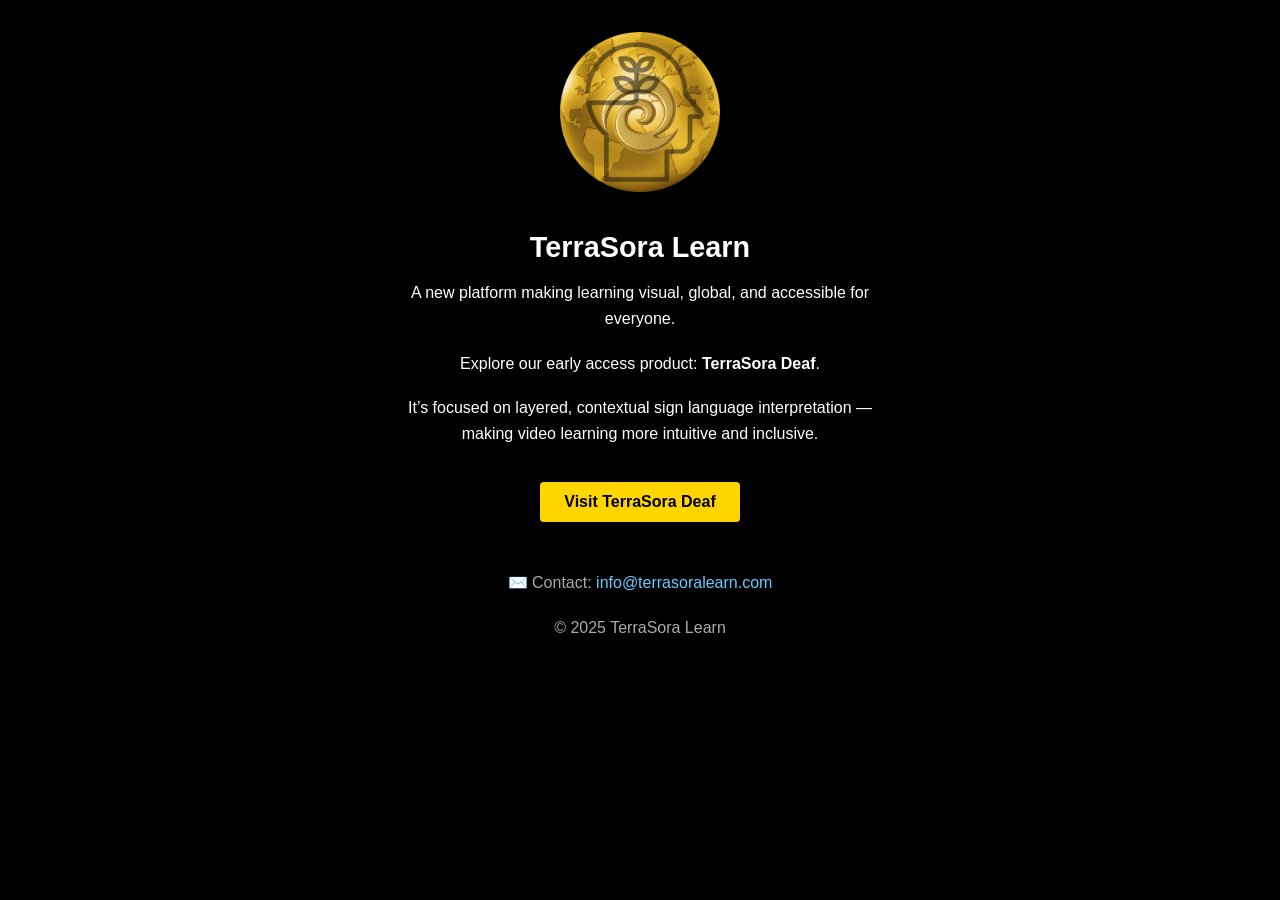
==== index.html @ a7935762 "Update index.html" ====
<!DOCTYPE html>
<html lang="en">
<head>
  <meta charset="UTF-8" />
  <meta name="viewport" content="width=device-width, initial-scale=1.0" />
  <title>TerraSora Learn</title>
  <style>
    body {
      margin: 0;
      font-family: Arial, sans-serif;
      background-color: #000;
      color: #fff;
      text-align: center;
      padding: 2rem 1rem;
    }
    img.logo {
      width: 160px;
      margin-bottom: 1rem;
    }
    h1 {
      font-size: 1.8rem;
      margin-bottom: 1rem;
    }
    p {
      font-size: 1rem;
      line-height: 1.6;
      max-width: 480px;
      margin: 0 auto 1.2rem auto;
    }
    a.cta {
      display: inline-block;
      padding: 0.7rem 1.5rem;
      background-color: #ffd500;
      color: #000;
      text-decoration: none;
      font-weight: bold;
      border-radius: 4px;
      margin-top: 1rem;
    }
    footer {
      margin-top: 3rem;
      font-size: 0.9rem;
      color: #aaa;
    }
    footer a {
      color: #66ccff;
      text-decoration: none;
    }
  </style>
</head>
<body>
  <img src="assets/TSL.png" alt="TerraSora Learn Logo" class="logo" />
  <h1>TerraSora Learn</h1>
  <p>A new platform making learning visual, global, and accessible for everyone.</p>
  <p>Explore our early access product: <strong>TerraSora Deaf</strong>.</p>
  <p>It’s focused on layered, contextual sign language interpretation — making video learning more intuitive and inclusive.</p>
  <a href="/Deaf" class="cta">Visit TerraSora Deaf</a>
  <footer>
    <p>✉️ Contact: <a href="mailto:info@terrasoralearn.com">info@terrasoralearn.com</a></p>
    <p>© 2025 TerraSora Learn</p>
  </footer>
</body>
</html>
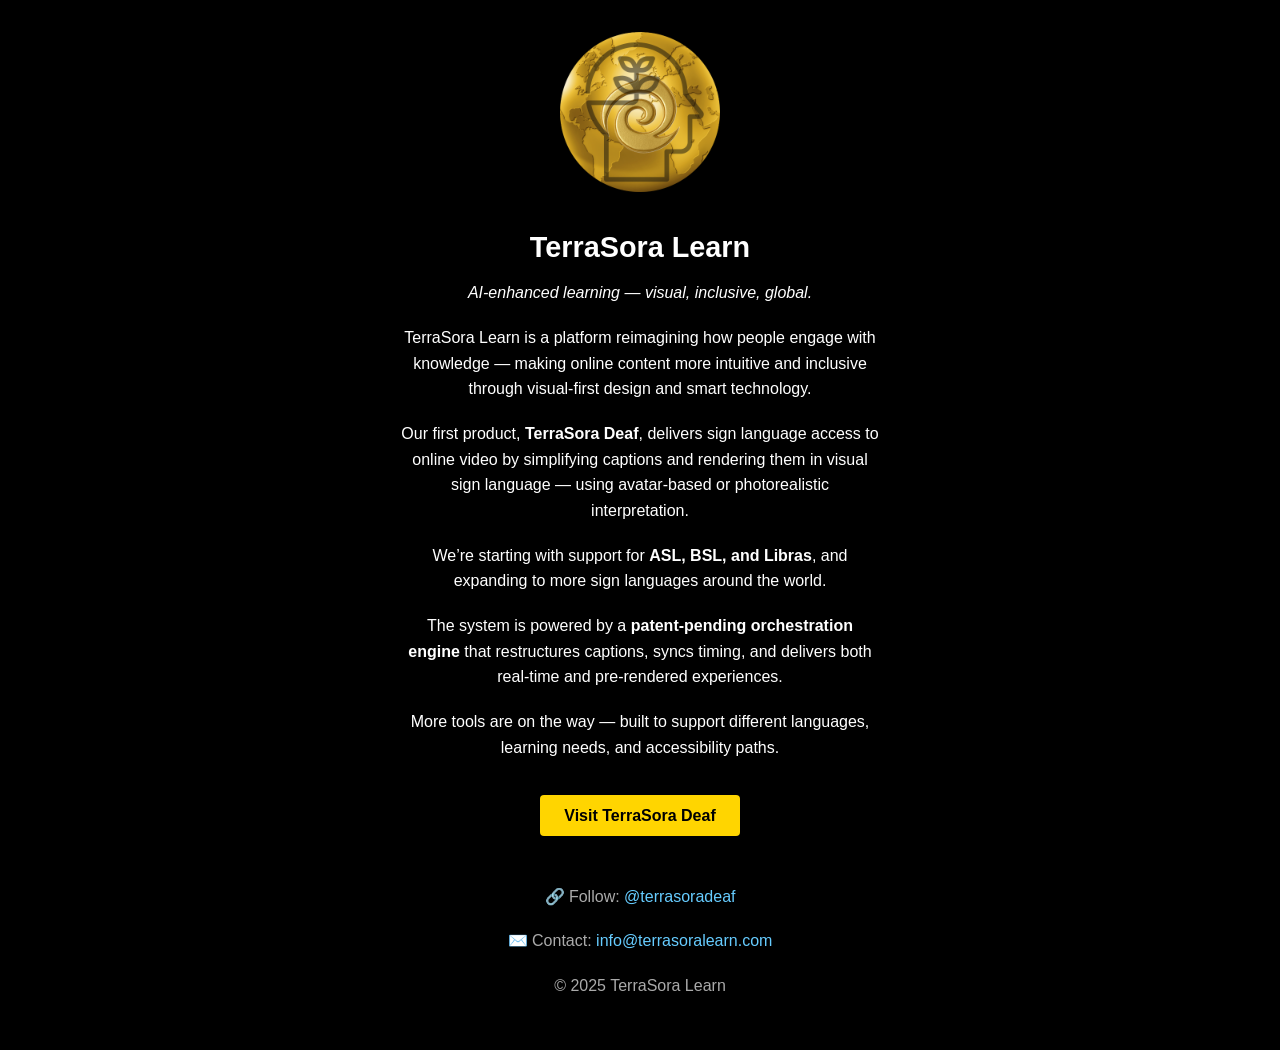
==== commit b9121fdc: "Update index.html" ====
--- a/index.html
+++ b/index.html
@@ -47,15 +47,29 @@
       text-decoration: none;
     }
   </style>
+<link rel="apple-touch-icon" sizes="180x180" href="/apple-touch-icon.png">
+<link rel="icon" type="image/png" sizes="32x32" href="/favicon-32x32.png">
+<link rel="icon" type="image/png" sizes="16x16" href="/favicon-16x16.png">
 </head>
 <body>
   <img src="assets/TSL.png" alt="TerraSora Learn Logo" class="logo" />
   <h1>TerraSora Learn</h1>
-  <p>A new platform making learning visual, global, and accessible for everyone.</p>
-  <p>Explore our early access product: <strong>TerraSora Deaf</strong>.</p>
-  <p>It’s focused on layered, contextual sign language interpretation — making video learning more intuitive and inclusive.</p>
+  <p><em>AI-enhanced learning — visual, inclusive, global.</em></p>
+
+  <p>TerraSora Learn is a platform reimagining how people engage with knowledge — making online content more intuitive and inclusive through visual-first design and smart technology.</p>
+
+  <p>Our first product, <strong>TerraSora Deaf</strong>, delivers sign language access to online video by simplifying captions and rendering them in visual sign language — using avatar-based or photorealistic interpretation.</p>
+
+  <p>We’re starting with support for <strong>ASL, BSL, and Libras</strong>, and expanding to more sign languages around the world.</p>
+
+  <p>The system is powered by a <strong>patent-pending orchestration engine</strong> that restructures captions, syncs timing, and delivers both real-time and pre-rendered experiences.</p>
+
+  <p>More tools are on the way — built to support different languages, learning needs, and accessibility paths.</p>
+
   <a href="/Deaf" class="cta">Visit TerraSora Deaf</a>
+
   <footer>
+    <p>🔗 Follow: <a href="https://instagram.com/terrasoradeaf">@terrasoradeaf</a></p>
     <p>✉️ Contact: <a href="mailto:info@terrasoralearn.com">info@terrasoralearn.com</a></p>
     <p>© 2025 TerraSora Learn</p>
   </footer>
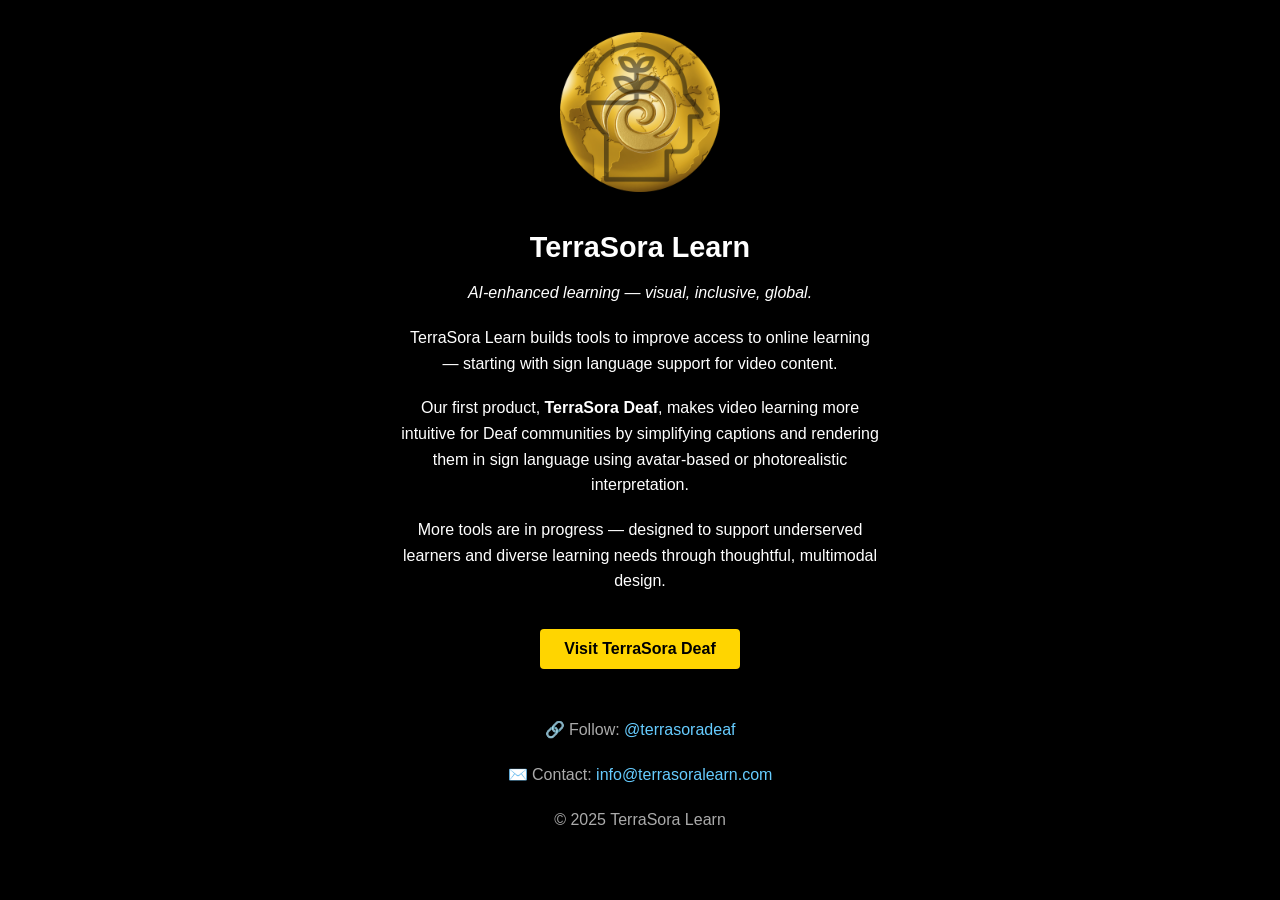
==== commit 11d55a97: "Update index.html" ====
--- a/index.html
+++ b/index.html
@@ -56,15 +56,11 @@
   <h1>TerraSora Learn</h1>
   <p><em>AI-enhanced learning — visual, inclusive, global.</em></p>
 
-  <p>TerraSora Learn is a platform reimagining how people engage with knowledge — making online content more intuitive and inclusive through visual-first design and smart technology.</p>
+  <p>TerraSora Learn builds tools to improve access to online learning — starting with sign language support for video content.</p>
 
-  <p>Our first product, <strong>TerraSora Deaf</strong>, delivers sign language access to online video by simplifying captions and rendering them in visual sign language — using avatar-based or photorealistic interpretation.</p>
+  <p>Our first product, <strong>TerraSora Deaf</strong>, makes video learning more intuitive for Deaf communities by simplifying captions and rendering them in sign language using avatar-based or photorealistic interpretation.</p>
 
-  <p>We’re starting with support for <strong>ASL, BSL, and Libras</strong>, and expanding to more sign languages around the world.</p>
-
-  <p>The system is powered by a <strong>patent-pending orchestration engine</strong> that restructures captions, syncs timing, and delivers both real-time and pre-rendered experiences.</p>
-
-  <p>More tools are on the way — built to support different languages, learning needs, and accessibility paths.</p>
+  <p>More tools are in progress — designed to support underserved learners and diverse learning needs through thoughtful, multimodal design.</p>
 
   <a href="/Deaf" class="cta">Visit TerraSora Deaf</a>
 
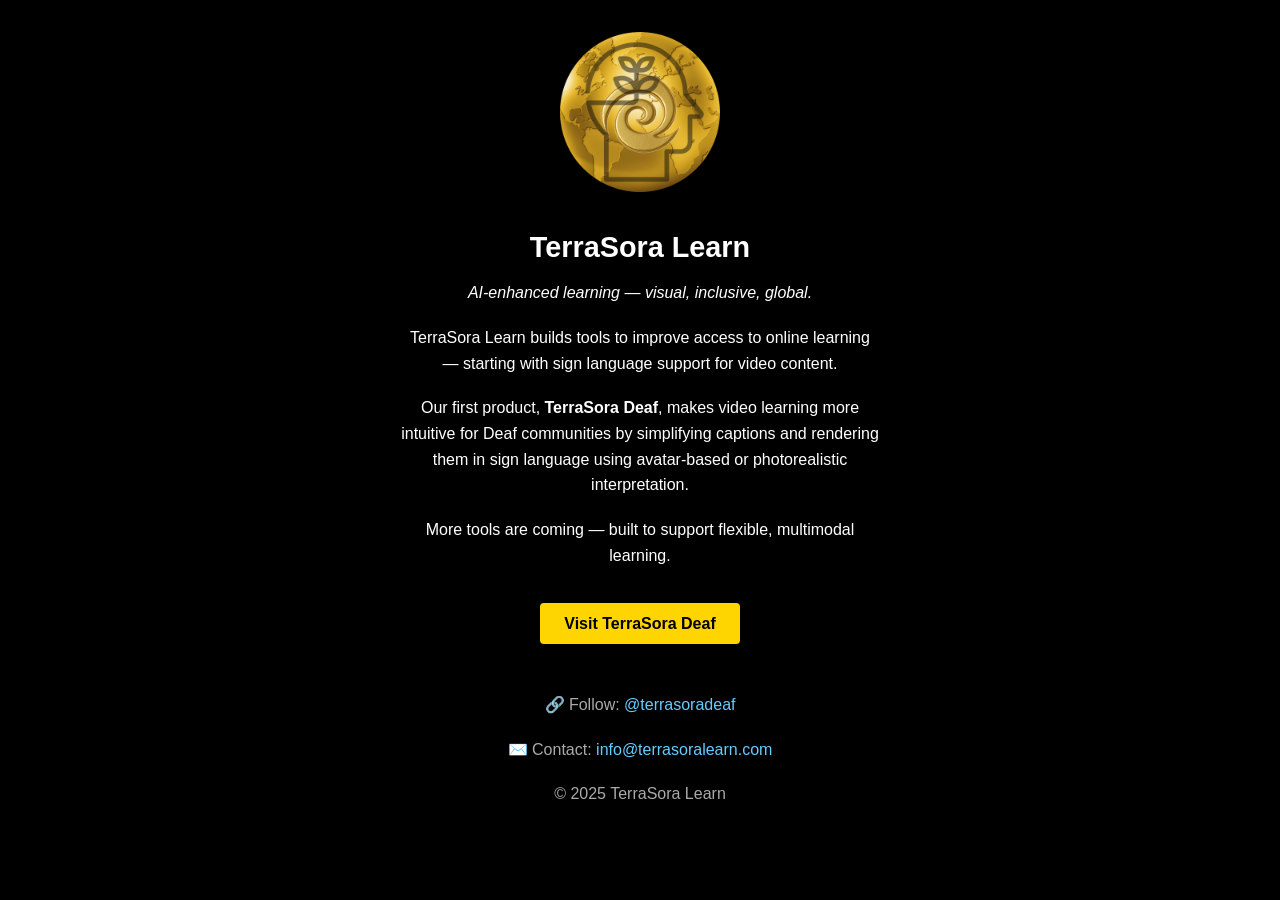
==== commit c5dc494a: "Update index.html" ====
--- a/index.html
+++ b/index.html
@@ -60,7 +60,7 @@
 
   <p>Our first product, <strong>TerraSora Deaf</strong>, makes video learning more intuitive for Deaf communities by simplifying captions and rendering them in sign language using avatar-based or photorealistic interpretation.</p>
 
-  <p>More tools are in progress — designed to support underserved learners and diverse learning needs through thoughtful, multimodal design.</p>
+  <p>More tools are coming — built to support flexible, multimodal learning.</p>
 
   <a href="/Deaf" class="cta">Visit TerraSora Deaf</a>
 
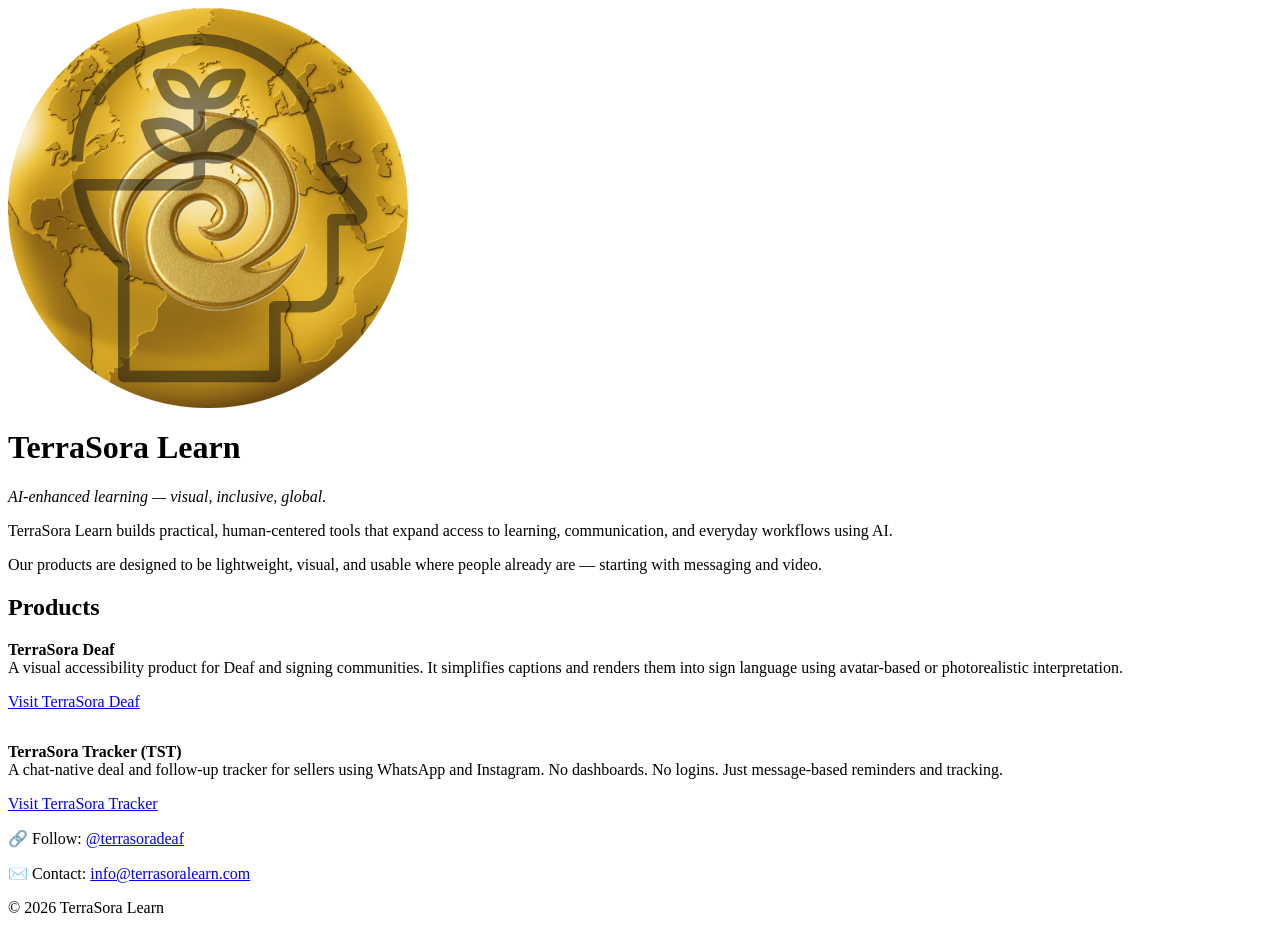
==== commit 4dcd4775: "docs: update main landing to reflect multiple products and cross-link TST" ====
--- a/index.html
+++ b/index.html
@@ -1,73 +1,41 @@
-<!DOCTYPE html>
-<html lang="en">
-<head>
-  <meta charset="UTF-8" />
-  <meta name="viewport" content="width=device-width, initial-scale=1.0" />
-  <title>TerraSora Learn</title>
-  <style>
-    body {
-      margin: 0;
-      font-family: Arial, sans-serif;
-      background-color: #000;
-      color: #fff;
-      text-align: center;
-      padding: 2rem 1rem;
-    }
-    img.logo {
-      width: 160px;
-      margin-bottom: 1rem;
-    }
-    h1 {
-      font-size: 1.8rem;
-      margin-bottom: 1rem;
-    }
-    p {
-      font-size: 1rem;
-      line-height: 1.6;
-      max-width: 480px;
-      margin: 0 auto 1.2rem auto;
-    }
-    a.cta {
-      display: inline-block;
-      padding: 0.7rem 1.5rem;
-      background-color: #ffd500;
-      color: #000;
-      text-decoration: none;
-      font-weight: bold;
-      border-radius: 4px;
-      margin-top: 1rem;
-    }
-    footer {
-      margin-top: 3rem;
-      font-size: 0.9rem;
-      color: #aaa;
-    }
-    footer a {
-      color: #66ccff;
-      text-decoration: none;
-    }
-  </style>
-<link rel="apple-touch-icon" sizes="180x180" href="/apple-touch-icon.png">
-<link rel="icon" type="image/png" sizes="32x32" href="/favicon-32x32.png">
-<link rel="icon" type="image/png" sizes="16x16" href="/favicon-16x16.png">
-</head>
 <body>
   <img src="assets/TSL.png" alt="TerraSora Learn Logo" class="logo" />
+
   <h1>TerraSora Learn</h1>
   <p><em>AI-enhanced learning — visual, inclusive, global.</em></p>
 
-  <p>TerraSora Learn builds tools to improve access to online learning — starting with sign language support for video content.</p>
+  <p>
+    TerraSora Learn builds practical, human-centered tools that expand access to learning,
+    communication, and everyday workflows using AI.
+  </p>
 
-  <p>Our first product, <strong>TerraSora Deaf</strong>, makes video learning more intuitive for Deaf communities by simplifying captions and rendering them in sign language using avatar-based or photorealistic interpretation.</p>
+  <p>
+    Our products are designed to be lightweight, visual, and usable where people already are —
+    starting with messaging and video.
+  </p>
 
-  <p>More tools are coming — built to support flexible, multimodal learning.</p>
+  <h2>Products</h2>
+
+  <p>
+    <strong>TerraSora Deaf</strong><br />
+    A visual accessibility product for Deaf and signing communities.
+    It simplifies captions and renders them into sign language using avatar-based
+    or photorealistic interpretation.
+  </p>
 
   <a href="/Deaf" class="cta">Visit TerraSora Deaf</a>
+
+  <p style="margin-top:2rem;">
+    <strong>TerraSora Tracker (TST)</strong><br />
+    A chat-native deal and follow-up tracker for sellers using WhatsApp and Instagram.
+    No dashboards. No logins. Just message-based reminders and tracking.
+  </p>
+
+  <a href="/TST" class="cta">Visit TerraSora Tracker</a>
 
   <footer>
     <p>🔗 Follow: <a href="https://instagram.com/terrasoradeaf">@terrasoradeaf</a></p>
     <p>✉️ Contact: <a href="mailto:info@terrasoralearn.com">info@terrasoralearn.com</a></p>
-    <p>© 2025 TerraSora Learn</p>
+    <p>© 2026 TerraSora Learn</p>
   </footer>
 </body>
-</html>
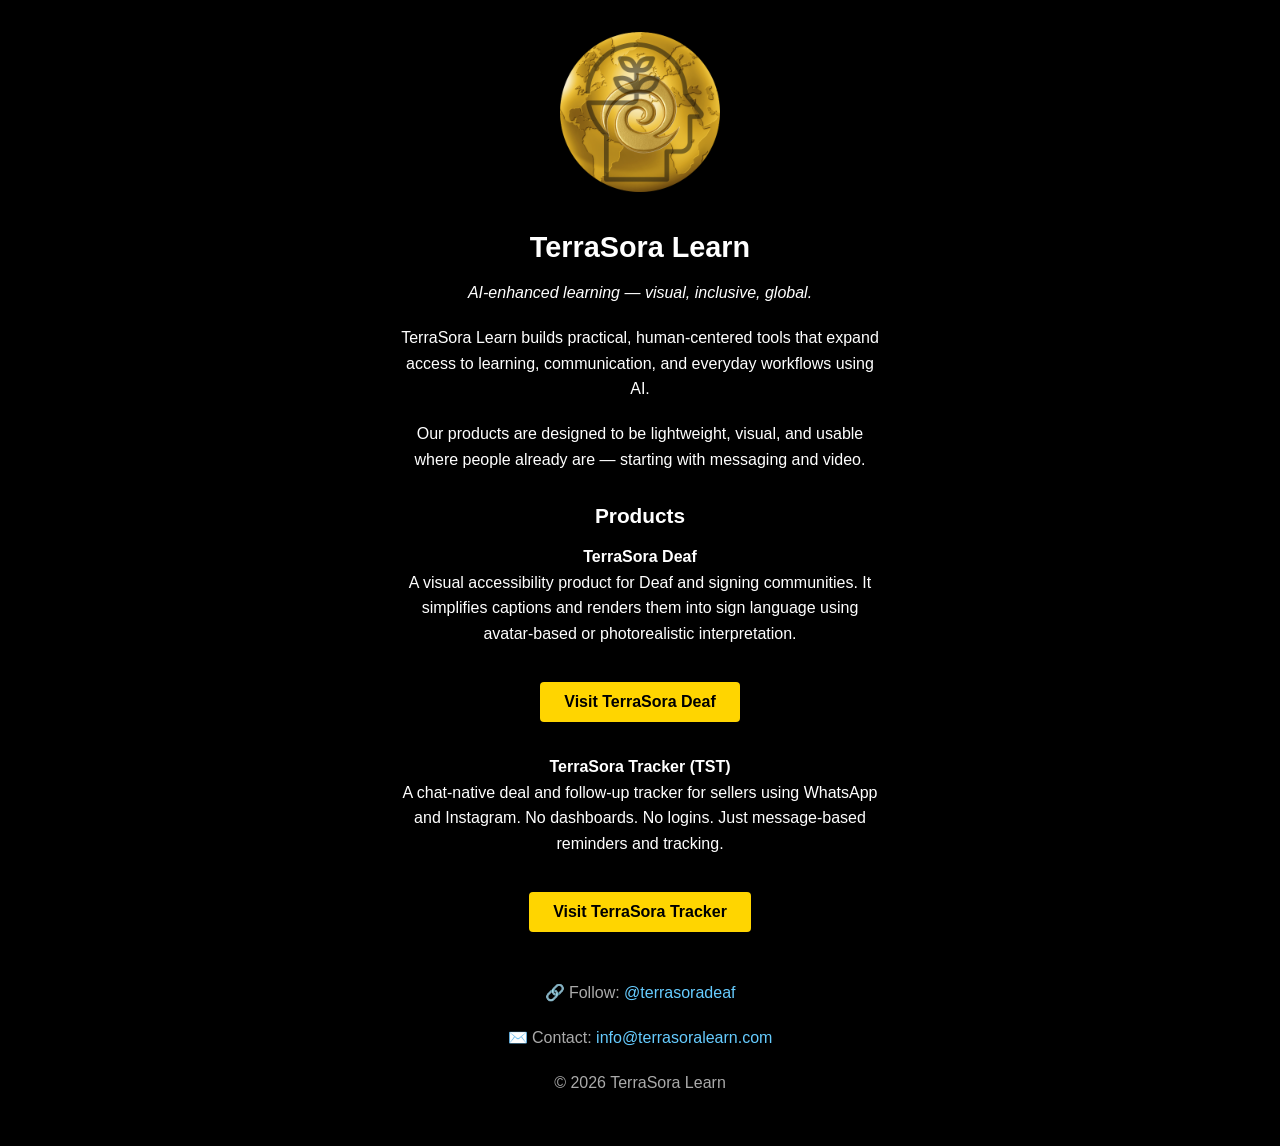
==== commit 7d2e2478: "docs: update landing pages and ensure shared stylesheet is linked" ====
--- a/index.html
+++ b/index.html
@@ -1,3 +1,17 @@
+<!DOCTYPE html>
+<html lang="en">
+<head>
+  <meta charset="UTF-8" />
+  <meta name="viewport" content="width=device-width, initial-scale=1.0" />
+  <title>TerraSora Learn</title>
+
+  <!-- Shared site styling -->
+  <link rel="stylesheet" href="/assets/style.css" />
+
+  <link rel="apple-touch-icon" sizes="180x180" href="/apple-touch-icon.png">
+  <link rel="icon" type="image/png" sizes="32x32" href="/favicon-32x32.png">
+  <link rel="icon" type="image/png" sizes="16x16" href="/favicon-16x16.png">
+</head>
 <body>
   <img src="assets/TSL.png" alt="TerraSora Learn Logo" class="logo" />
 
@@ -14,7 +28,7 @@
     starting with messaging and video.
   </p>
 
-  <h2>Products</h2>
+  <h1 style="font-size:1.3rem; margin-top:2rem;">Products</h1>
 
   <p>
     <strong>TerraSora Deaf</strong><br />
@@ -23,7 +37,7 @@
     or photorealistic interpretation.
   </p>
 
-  <a href="/Deaf" class="cta">Visit TerraSora Deaf</a>
+  <a href="/Deaf/" class="cta">Visit TerraSora Deaf</a>
 
   <p style="margin-top:2rem;">
     <strong>TerraSora Tracker (TST)</strong><br />
@@ -31,7 +45,7 @@
     No dashboards. No logins. Just message-based reminders and tracking.
   </p>
 
-  <a href="/TST" class="cta">Visit TerraSora Tracker</a>
+  <a href="/TST/" class="cta">Visit TerraSora Tracker</a>
 
   <footer>
     <p>🔗 Follow: <a href="https://instagram.com/terrasoradeaf">@terrasoradeaf</a></p>
@@ -39,3 +53,4 @@
     <p>© 2026 TerraSora Learn</p>
   </footer>
 </body>
+</html>
--- a/assets/style.css
+++ b/assets/style.css
@@ -0,0 +1,65 @@
+body {
+  margin: 0;
+  font-family: Arial, sans-serif;
+  background-color: #000;
+  color: #fff;
+  text-align: center;
+  padding: 2rem 1rem;
+}
+
+img.logo {
+  width: 160px;
+  margin-bottom: 1rem;
+}
+
+h1 {
+  font-size: 1.8rem;
+  margin-bottom: 1rem;
+}
+
+p {
+  font-size: 1rem;
+  line-height: 1.6;
+  max-width: 480px;
+  margin: 0 auto 1.2rem auto;
+}
+
+a.cta {
+  display: inline-block;
+  padding: 0.7rem 1.5rem;
+  background-color: #ffd500;
+  color: #000;
+  text-decoration: none;
+  font-weight: bold;
+  border-radius: 4px;
+  margin-top: 1rem;
+}
+
+footer {
+  margin-top: 3rem;
+  font-size: 0.9rem;
+  color: #aaa;
+}
+
+footer a {
+  color: #66ccff;
+  text-decoration: none;
+}
+
+/* Unified link styling across all pages */
+a,
+a:visited {
+  color: #66ccff;
+  text-decoration: none;
+}
+
+a:hover,
+a:focus {
+  text-decoration: underline;
+}
+
+a.cta {
+  background-color: #ffd500;
+  color: #000;
+  text-decoration: none;
+}
